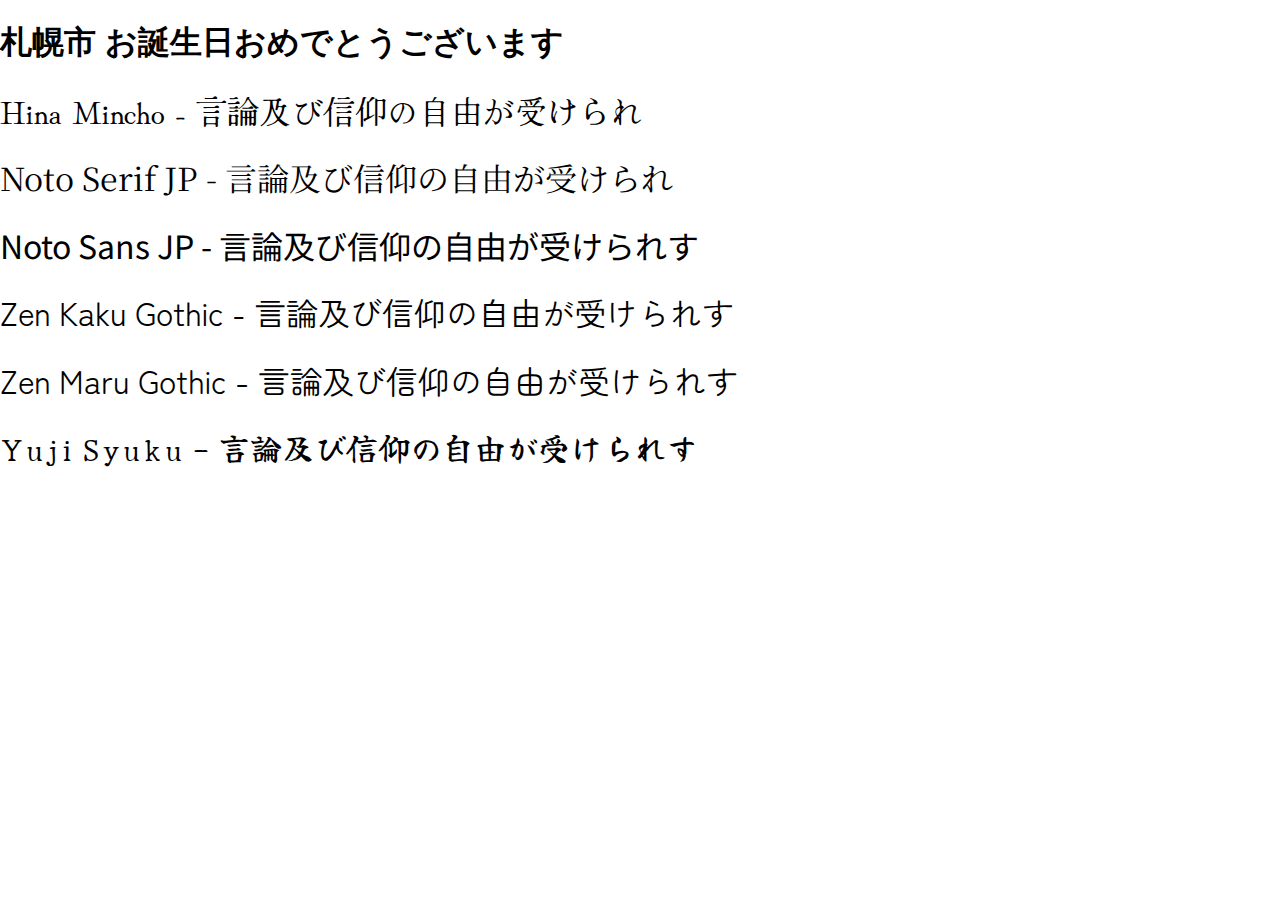
==== index.html @ a13a2428 "s1" ====
<!DOCTYPE html>
<html>
  <Head>
    <title></title>
    <link rel="preconnect" href="https://fonts.googleapis.com">
    <link rel="preconnect" href="https://fonts.gstatic.com" crossorigin>
    <link rel="stylesheet" href="https://fonts.googleapis.com/css2?family=Hina+Mincho&family=Yuji+Syuku&family=Noto+Sans+JP:wght@100..900&family=Zen+Kaku+Gothic+New&family=Zen+Maru+Gothic&family=Noto+Serif+JP:wght@200..900&family=Zen+Kaku+Gothic+New&display=swap" >
    <link rel="stylesheet" href="styles/index.css">
    <script src="/scripts/index.js"></script>

  </Head>
  <body>

    <h1>札幌市 お誕生日おめでとうございます </h1>


    <h1 class="hm">Hina Mincho - 言論及び信仰の自由が受けられ </h1>

    <h1 class="njp">Noto Serif JP - 言論及び信仰の自由が受けられ</h1>

    <h1 class="njps">Noto Sans JP - 言論及び信仰の自由が受けられす</h1>

    <h1 class="zkg">Zen Kaku Gothic - 言論及び信仰の自由が受けられす</h1>

    <h1 class="zmg">Zen Maru Gothic - 言論及び信仰の自由が受けられす</h1>

    <h1 class="ys">Yuji Syuku - 言論及び信仰の自由が受けられす</h1>

    
  </body>
</html>
---- styles/index.css ----
/* 1.0 Initial Setup*/

* {
  box-sizing: border-box;
}

body, html {
  height: 100%;
  width: 100%;
  margin: 0;
  font-family: Arial, Helvetica, sans-serif;
}


.njp {
  font-family: "Noto Serif JP", serif;
  font-optical-sizing: auto;
  font-weight: 400;
  font-style: normal;
}

.njps {
  font-family: "Noto Sans JP", sans-serif;
  font-optical-sizing: auto;
  font-weight: 400;
  font-style: normal;
}


.hm {
  font-family: "Hina Mincho", serif;
  font-weight: 400;
  font-style: normal;
}


.zkg {
  font-family: "Zen Kaku Gothic New", sans-serif;
  font-weight: 400;
  font-style: normal;
}

.zmg {
  font-family: "Zen Maru Gothic", serif;
  font-weight: 400;
  font-style: normal;
}

.ys {
  font-family: "Yuji Syuku", serif;
  font-weight: 400;
  font-style: normal;
}

/* Responsive columns */
@media screen and (max-width: 600px) {
  .column {
    width: 100%;
    display: block;
    margin-bottom: 20px;
    -ms-flex: 50%;
    flex: 50%;
    max-width: 50%;
  }
  .header a {
    float: none;
    display: block;
    text-align: left;
  }
  
  .header-right {
    float: none;
  }
 
}

@keyframes fade {
  from {opacity: .4} 
  to {opacity: 1}
}

/**************************************************/
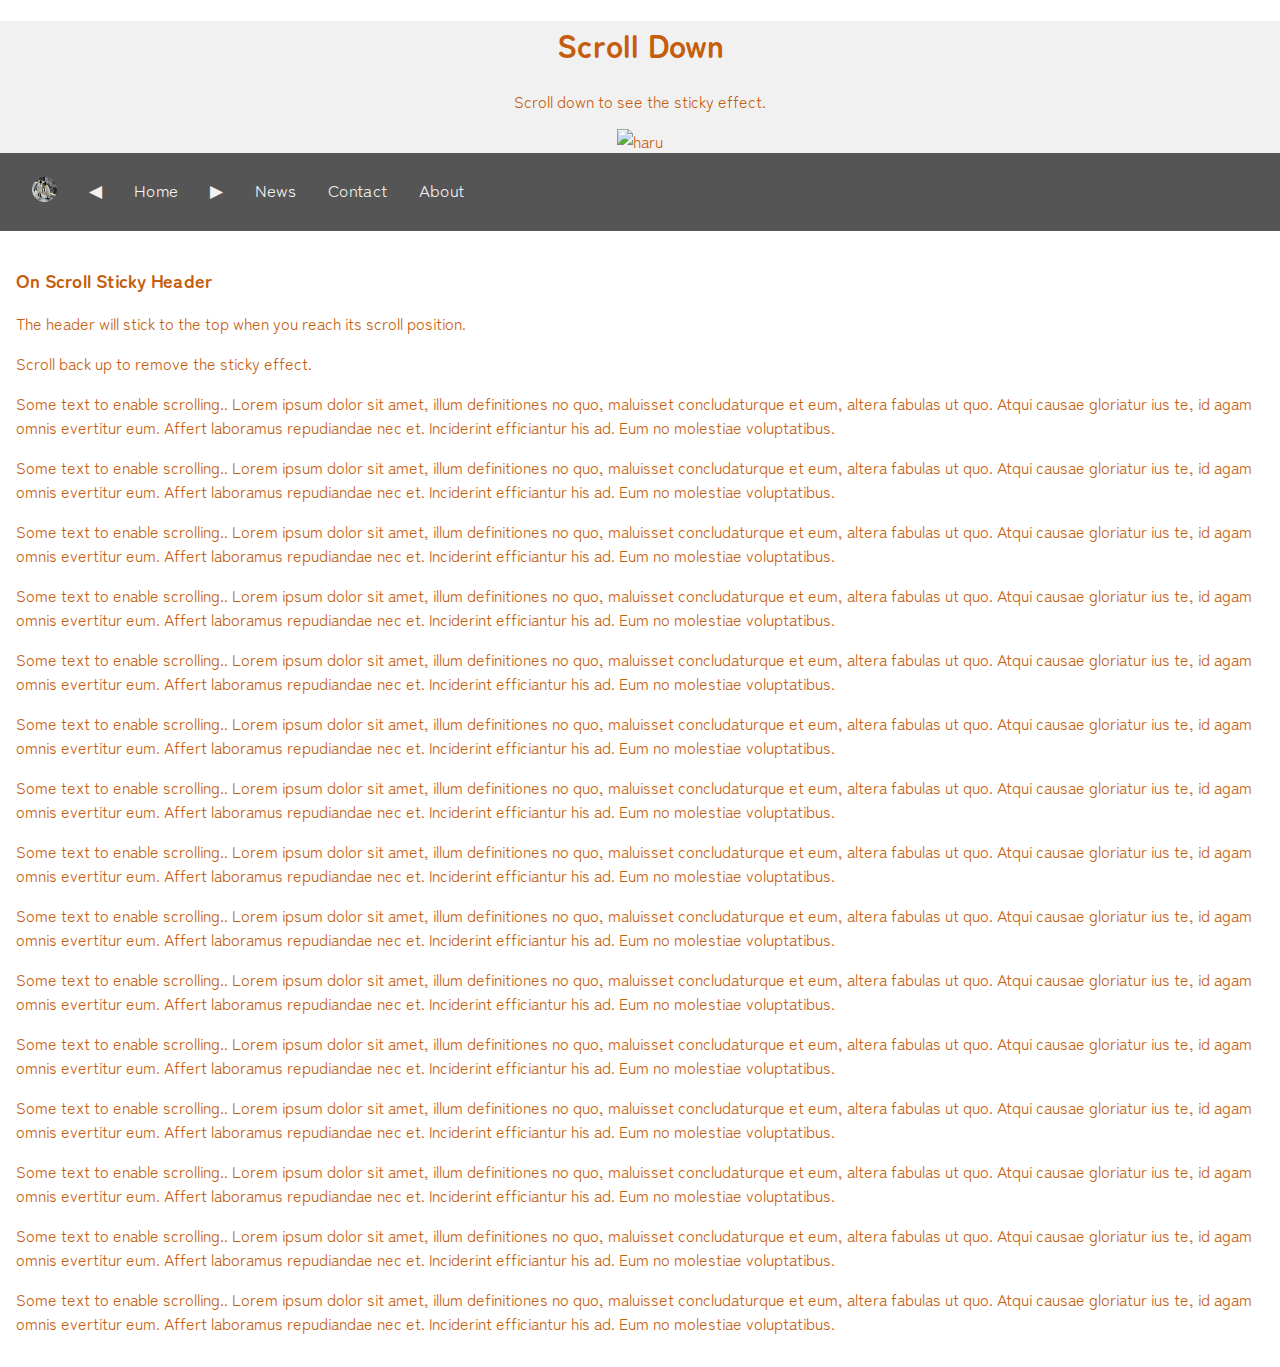
==== commit 292bffd3: "n1" ====
--- a/index.html
+++ b/index.html
@@ -2,29 +2,75 @@
 <html>
   <Head>
     <title></title>
+
+    <meta name="viewport" content="width=device-width, initial-scale=1">
+
     <link rel="preconnect" href="https://fonts.googleapis.com">
     <link rel="preconnect" href="https://fonts.gstatic.com" crossorigin>
     <link rel="stylesheet" href="https://fonts.googleapis.com/css2?family=Hina+Mincho&family=Yuji+Syuku&family=Noto+Sans+JP:wght@100..900&family=Zen+Kaku+Gothic+New&family=Zen+Maru+Gothic&family=Noto+Serif+JP:wght@200..900&family=Zen+Kaku+Gothic+New&display=swap" >
     <link rel="stylesheet" href="styles/index.css">
     <script src="/scripts/index.js"></script>
+    <link rel="icon" type="image/png" sizes="32x32" href="/images/favicon1.jpg">
+
+    <link rel="stylesheet" href="https://cdnjs.cloudflare.com/ajax/libs/font-awesome/4.7.0/css/font-awesome.min.css">
+
+
 
   </Head>
   <body>
 
-    <h1>札幌市 お誕生日おめでとうございます </h1>
+ 
+    
+    <div class="top-container">
+      <h1>Scroll Down</h1>
+      <p>Scroll down to see the sticky effect.</p>
+      <img src="/images/header 4.jpg" alt="haru" class="responsive" width="600" height="400">
+    </div>
+    
+    <div class="header" id="myHeader">
+      <div class="topnav" id="myTopnav">
+        <a href="https://home.sato-chiu.com/"><img src ="/images/favicon1.jpg" style=" width: 25px; height: 25px; border-radius:25px; "></a>
+        <a href="">&#x25C0; </a>
+        <a href="/index.html">Home</a>
+        <a href="">&#x25B6; </a>
+        <a href="#news">News</a>
+        <a href="#contact">Contact</a>
+        <a href="#about">About</a>
+        <a href="javascript:void(0);" class="icon" onclick="myF1()">
+          <i class="fa fa-bars"></i>
+        </a>
+      </div>
+      
+    </div>
+    
+    <div class="content">
+      
+      <div>
+        <h3>On Scroll Sticky Header</h3>
+        <p>The header will stick to the top when you reach its scroll position.</p>
+        <p>Scroll back up to remove the sticky effect.</p>
+        <p>Some text to enable scrolling.. Lorem ipsum dolor sit amet, illum definitiones no quo, maluisset concludaturque et eum, altera fabulas ut quo. Atqui causae gloriatur ius te, id agam omnis evertitur eum. Affert laboramus repudiandae nec et. Inciderint efficiantur his ad. Eum no molestiae voluptatibus.</p>
+        <p>Some text to enable scrolling.. Lorem ipsum dolor sit amet, illum definitiones no quo, maluisset concludaturque et eum, altera fabulas ut quo. Atqui causae gloriatur ius te, id agam omnis evertitur eum. Affert laboramus repudiandae nec et. Inciderint efficiantur his ad. Eum no molestiae voluptatibus.</p>
+        <p>Some text to enable scrolling.. Lorem ipsum dolor sit amet, illum definitiones no quo, maluisset concludaturque et eum, altera fabulas ut quo. Atqui causae gloriatur ius te, id agam omnis evertitur eum. Affert laboramus repudiandae nec et. Inciderint efficiantur his ad. Eum no molestiae voluptatibus.</p>
+        <p>Some text to enable scrolling.. Lorem ipsum dolor sit amet, illum definitiones no quo, maluisset concludaturque et eum, altera fabulas ut quo. Atqui causae gloriatur ius te, id agam omnis evertitur eum. Affert laboramus repudiandae nec et. Inciderint efficiantur his ad. Eum no molestiae voluptatibus.</p><p>Some text to enable scrolling.. Lorem ipsum dolor sit amet, illum definitiones no quo, maluisset concludaturque et eum, altera fabulas ut quo. Atqui causae gloriatur ius te, id agam omnis evertitur eum. Affert laboramus repudiandae nec et. Inciderint efficiantur his ad. Eum no molestiae voluptatibus.</p>  <p>Some text to enable scrolling.. Lorem ipsum dolor sit amet, illum definitiones no quo, maluisset concludaturque et eum, altera fabulas ut quo. Atqui causae gloriatur ius te, id agam omnis evertitur eum. Affert laboramus repudiandae nec et. Inciderint efficiantur his ad. Eum no molestiae voluptatibus.</p><p>Some text to enable scrolling.. Lorem ipsum dolor sit amet, illum definitiones no quo, maluisset concludaturque et eum, altera fabulas ut quo. Atqui causae gloriatur ius te, id agam omnis evertitur eum. Affert laboramus repudiandae nec et. Inciderint efficiantur his ad. Eum no molestiae voluptatibus.</p>  <p>Some text to enable scrolling.. Lorem ipsum dolor sit amet, illum definitiones no quo, maluisset concludaturque et eum, altera fabulas ut quo. Atqui causae gloriatur ius te, id agam omnis evertitur eum. Affert laboramus repudiandae nec et. Inciderint efficiantur his ad. Eum no molestiae voluptatibus.</p><p>Some text to enable scrolling.. Lorem ipsum dolor sit amet, illum definitiones no quo, maluisset concludaturque et eum, altera fabulas ut quo. Atqui causae gloriatur ius te, id agam omnis evertitur eum. Affert laboramus repudiandae nec et. Inciderint efficiantur his ad. Eum no molestiae voluptatibus.</p>  <p>Some text to enable scrolling.. Lorem ipsum dolor sit amet, illum definitiones no quo, maluisset concludaturque et eum, altera fabulas ut quo. Atqui causae gloriatur ius te, id agam omnis evertitur eum. Affert laboramus repudiandae nec et. Inciderint efficiantur his ad. Eum no molestiae voluptatibus.</p><p>Some text to enable scrolling.. Lorem ipsum dolor sit amet, illum definitiones no quo, maluisset concludaturque et eum, altera fabulas ut quo. Atqui causae gloriatur ius te, id agam omnis evertitur eum. Affert laboramus repudiandae nec et. Inciderint efficiantur his ad. Eum no molestiae voluptatibus.</p>
+        <p>Some text to enable scrolling.. Lorem ipsum dolor sit amet, illum definitiones no quo, maluisset concludaturque et eum, altera fabulas ut quo. Atqui causae gloriatur ius te, id agam omnis evertitur eum. Affert laboramus repudiandae nec et. Inciderint efficiantur his ad. Eum no molestiae voluptatibus.</p>
+        <p>Some text to enable scrolling.. Lorem ipsum dolor sit amet, illum definitiones no quo, maluisset concludaturque et eum, altera fabulas ut quo. Atqui causae gloriatur ius te, id agam omnis evertitur eum. Affert laboramus repudiandae nec et. Inciderint efficiantur his ad. Eum no molestiae voluptatibus.</p>
+        <p>Some text to enable scrolling.. Lorem ipsum dolor sit amet, illum definitiones no quo, maluisset concludaturque et eum, altera fabulas ut quo. Atqui causae gloriatur ius te, id agam omnis evertitur eum. Affert laboramus repudiandae nec et. Inciderint efficiantur his ad. Eum no molestiae voluptatibus.</p>
+        <p>Some text to enable scrolling.. Lorem ipsum dolor sit amet, illum definitiones no quo, maluisset concludaturque et eum, altera fabulas ut quo. Atqui causae gloriatur ius te, id agam omnis evertitur eum. Affert laboramus repudiandae nec et. Inciderint efficiantur his ad. Eum no molestiae voluptatibus.</p>
+  
+        </div>
+    </div>
+    
 
 
-    <h1 class="hm">Hina Mincho - 言論及び信仰の自由が受けられ </h1>
+    <script>
+      window.onscroll = function() {myF2()};
+      
+      var header = document.getElementById("myHeader");
+      var sticky = header.offsetTop;
+      
 
-    <h1 class="njp">Noto Serif JP - 言論及び信仰の自由が受けられ</h1>
-
-    <h1 class="njps">Noto Sans JP - 言論及び信仰の自由が受けられす</h1>
-
-    <h1 class="zkg">Zen Kaku Gothic - 言論及び信仰の自由が受けられす</h1>
-
-    <h1 class="zmg">Zen Maru Gothic - 言論及び信仰の自由が受けられす</h1>
-
-    <h1 class="ys">Yuji Syuku - 言論及び信仰の自由が受けられす</h1>
+    </script>
 
     
   </body>
--- a/styles/index.css
+++ b/styles/index.css
@@ -8,7 +8,8 @@
   height: 100%;
   width: 100%;
   margin: 0;
-  font-family: Arial, Helvetica, sans-serif;
+  font-family:  "Zen Maru Gothic", serif;
+  color:#C55D0C;
 }
 
 
@@ -79,4 +80,90 @@
   to {opacity: 1}
 }
 
-/**************************************************/+/**************************************************/
+
+/* 1.0 Template */
+
+.top-container {
+  background-color: #f1f1f1;
+  text-align: center;
+}
+
+.header {
+  padding: 10px 16px;
+  background: #555;
+  color: #f1f1f1;
+  z-index: 1;
+
+}
+
+.content {
+  padding: 16px;
+}
+
+.sticky {
+  position: fixed;
+  top: 0;
+  width: 100%;
+}
+
+.sticky + .content {
+  padding-top: 102px;
+}
+
+/* 2.0 Navigation */
+
+.topnav {
+  overflow: hidden;
+}
+
+.topnav a {
+  float: left;
+  display: block;
+  color: #f2f2f2;
+  text-align: center;
+  padding: 14px 16px;
+  text-decoration: none;
+  font-size: 17px;
+}
+
+.topnav a:hover {
+  background-color: #ddd;
+  color: black;
+}
+
+.topnav a.active {
+  background-color: #C55D0C;
+  color: white;
+}
+
+.topnav .icon {
+  display: none;
+}
+
+@media screen and (max-width: 600px) {
+  .topnav a:not(:nth-child(-n+3)) {display: none;}
+  .topnav a.icon {
+    float: right;
+    display: block;
+  }
+}
+
+@media screen and (max-width: 600px) {
+  .topnav.responsive {position: relative;}
+  .topnav.responsive .icon {
+    position: absolute;
+    right: 0;
+    top: 0;
+  }
+  .topnav.responsive a {
+    float: none;
+    display: block;
+    text-align: left;
+  }
+}
+
+.responsive {
+  width: 100%;
+  height: auto;
+}
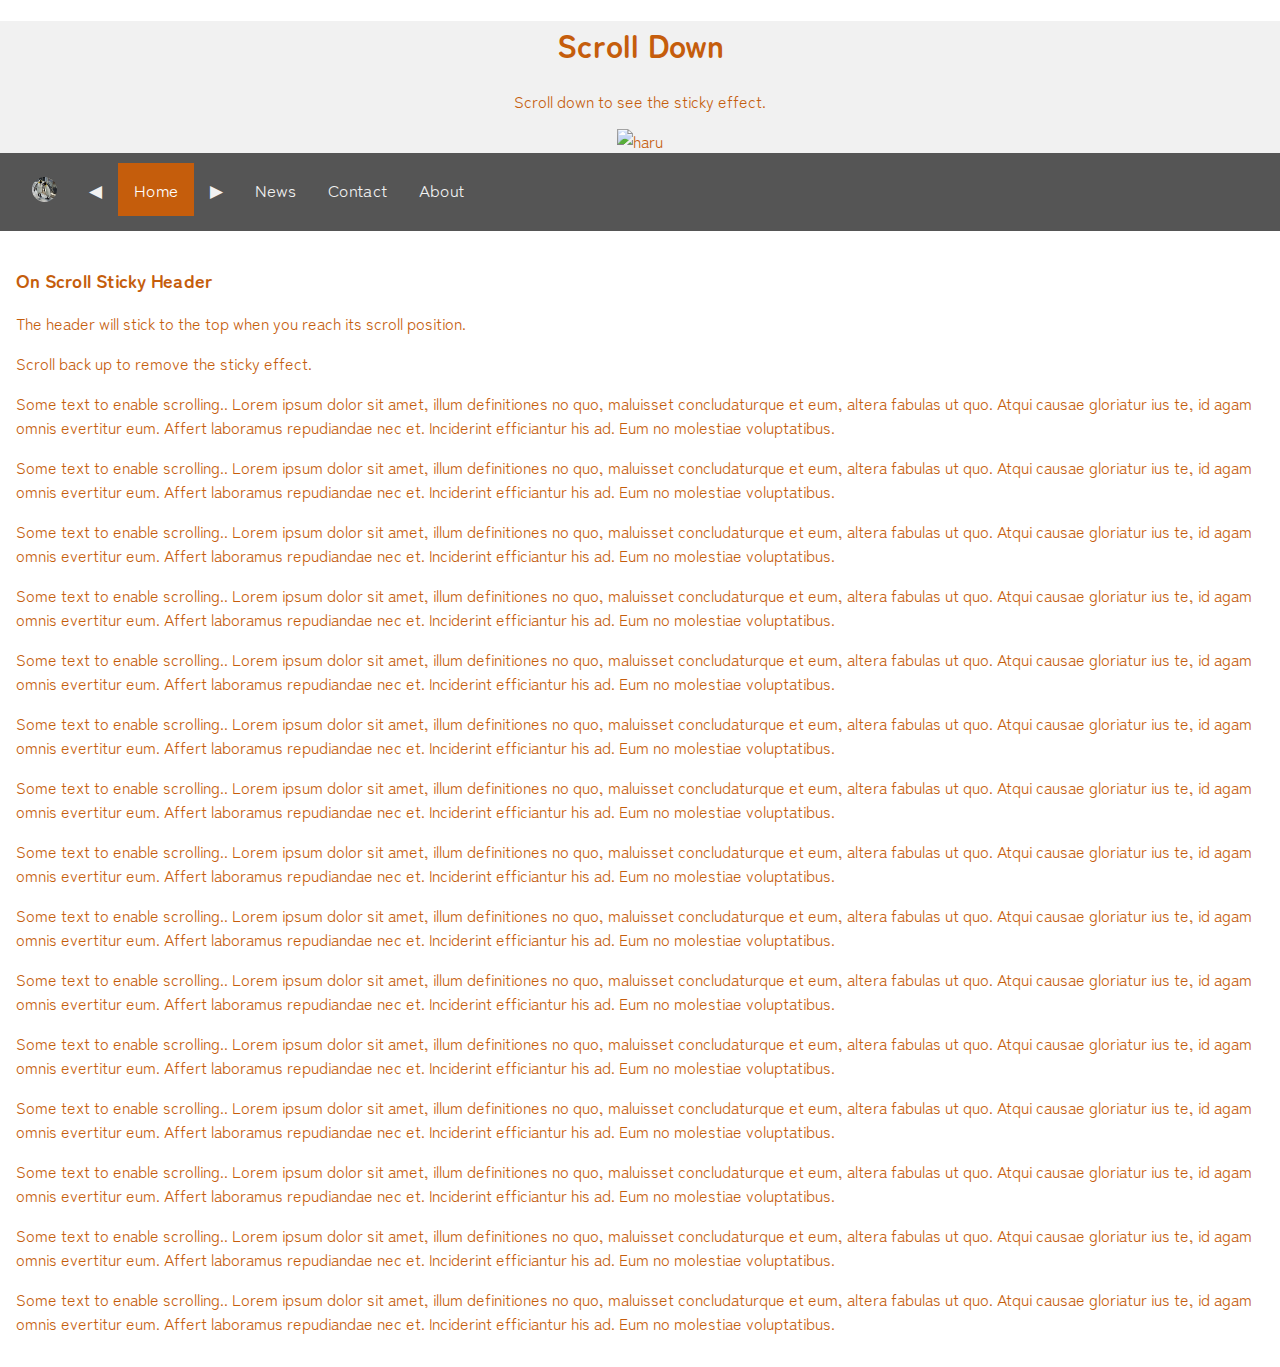
==== commit 5d936511: "n3" ====
--- a/index.html
+++ b/index.html
@@ -31,7 +31,7 @@
       <div class="topnav" id="myTopnav">
         <a href="https://home.sato-chiu.com/"><img src ="/images/favicon1.jpg" style=" width: 25px; height: 25px; border-radius:25px; "></a>
         <a href="">&#x25C0; </a>
-        <a href="/index.html">Home</a>
+        <a href="/index.html" class="active">Home</a>
         <a href="">&#x25B6; </a>
         <a href="#news">News</a>
         <a href="#contact">Contact</a>
--- a/styles/index.css
+++ b/styles/index.css
@@ -142,7 +142,7 @@
 }
 
 @media screen and (max-width: 600px) {
-  .topnav a:not(:nth-child(-n+3)) {display: none;}
+  .topnav a:not(:nth-child(-n+4)) {display: none;}
   .topnav a.icon {
     float: right;
     display: block;
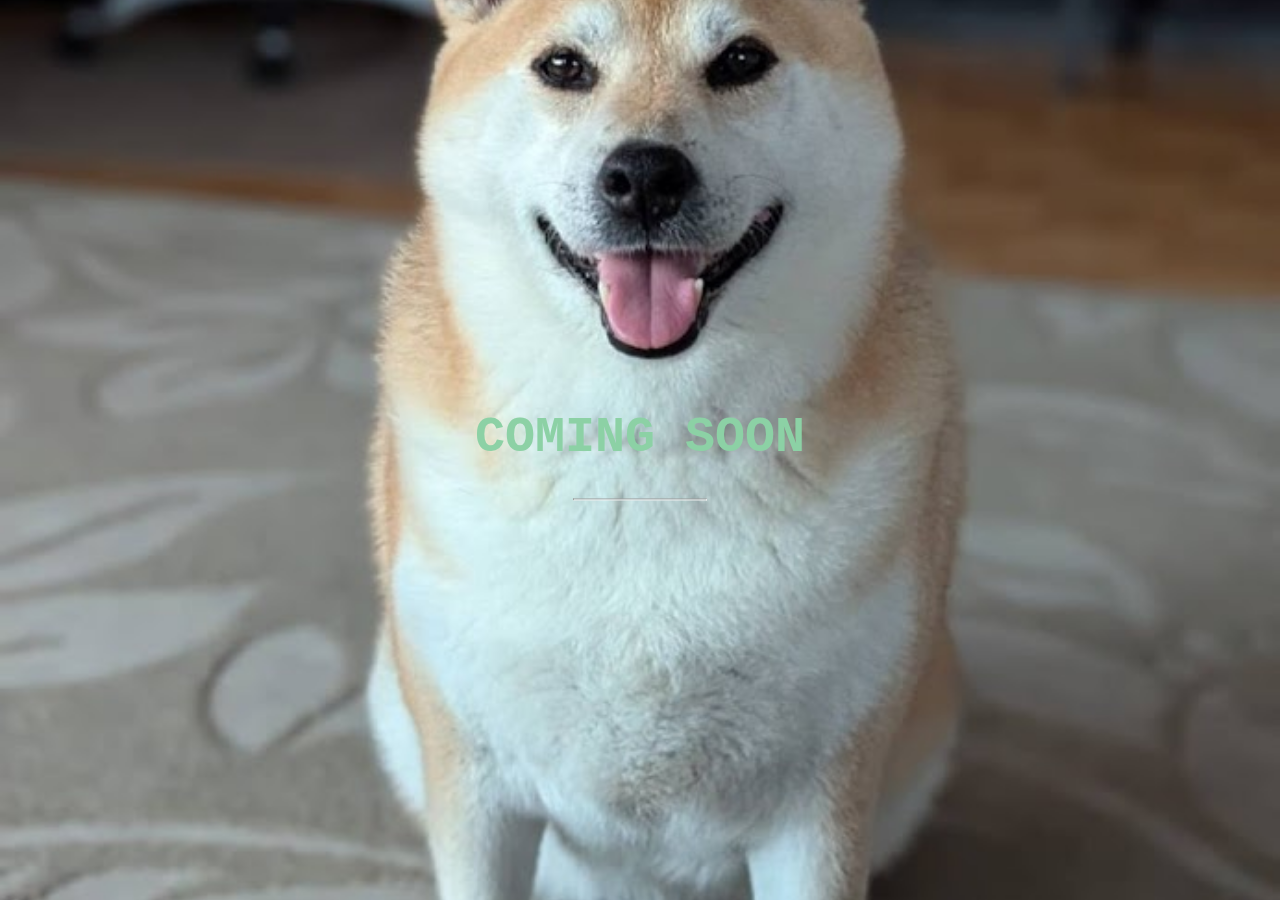
==== commit 5afd266b: "cs2" ====
--- a/index.html
+++ b/index.html
@@ -1,77 +1,62 @@
-<!DOCTYPE html>
-<html>
-  <Head>
-    <title></title>
-
-    <meta name="viewport" content="width=device-width, initial-scale=1">
-
-    <link rel="preconnect" href="https://fonts.googleapis.com">
-    <link rel="preconnect" href="https://fonts.gstatic.com" crossorigin>
-    <link rel="stylesheet" href="https://fonts.googleapis.com/css2?family=Hina+Mincho&family=Yuji+Syuku&family=Noto+Sans+JP:wght@100..900&family=Zen+Kaku+Gothic+New&family=Zen+Maru+Gothic&family=Noto+Serif+JP:wght@200..900&family=Zen+Kaku+Gothic+New&display=swap" >
-    <link rel="stylesheet" href="styles/index.css">
-    <script src="/scripts/index.js"></script>
-    <link rel="icon" type="image/png" sizes="32x32" href="/images/favicon1.jpg">
-
-    <link rel="stylesheet" href="https://cdnjs.cloudflare.com/ajax/libs/font-awesome/4.7.0/css/font-awesome.min.css">
-
-
-
-  </Head>
-  <body>
-
- 
-    
-    <div class="top-container">
-      <h1>Scroll Down</h1>
-      <p>Scroll down to see the sticky effect.</p>
-      <img src="/images/header 4.jpg" alt="haru" class="responsive" width="600" height="400">
-    </div>
-    
-    <div class="header" id="myHeader">
-      <div class="topnav" id="myTopnav">
-        <a href="https://home.sato-chiu.com/"><img src ="/images/favicon1.jpg" style=" width: 25px; height: 25px; border-radius:25px; "></a>
-        <a href="">&#x25C0; </a>
-        <a href="/index.html" class="active">Home</a>
-        <a href="">&#x25B6; </a>
-        <a href="#news">News</a>
-        <a href="#contact">Contact</a>
-        <a href="#about">About</a>
-        <a href="javascript:void(0);" class="icon" onclick="myF1()">
-          <i class="fa fa-bars"></i>
-        </a>
-      </div>
-      
-    </div>
-    
-    <div class="content">
-      
-      <div>
-        <h3>On Scroll Sticky Header</h3>
-        <p>The header will stick to the top when you reach its scroll position.</p>
-        <p>Scroll back up to remove the sticky effect.</p>
-        <p>Some text to enable scrolling.. Lorem ipsum dolor sit amet, illum definitiones no quo, maluisset concludaturque et eum, altera fabulas ut quo. Atqui causae gloriatur ius te, id agam omnis evertitur eum. Affert laboramus repudiandae nec et. Inciderint efficiantur his ad. Eum no molestiae voluptatibus.</p>
-        <p>Some text to enable scrolling.. Lorem ipsum dolor sit amet, illum definitiones no quo, maluisset concludaturque et eum, altera fabulas ut quo. Atqui causae gloriatur ius te, id agam omnis evertitur eum. Affert laboramus repudiandae nec et. Inciderint efficiantur his ad. Eum no molestiae voluptatibus.</p>
-        <p>Some text to enable scrolling.. Lorem ipsum dolor sit amet, illum definitiones no quo, maluisset concludaturque et eum, altera fabulas ut quo. Atqui causae gloriatur ius te, id agam omnis evertitur eum. Affert laboramus repudiandae nec et. Inciderint efficiantur his ad. Eum no molestiae voluptatibus.</p>
-        <p>Some text to enable scrolling.. Lorem ipsum dolor sit amet, illum definitiones no quo, maluisset concludaturque et eum, altera fabulas ut quo. Atqui causae gloriatur ius te, id agam omnis evertitur eum. Affert laboramus repudiandae nec et. Inciderint efficiantur his ad. Eum no molestiae voluptatibus.</p><p>Some text to enable scrolling.. Lorem ipsum dolor sit amet, illum definitiones no quo, maluisset concludaturque et eum, altera fabulas ut quo. Atqui causae gloriatur ius te, id agam omnis evertitur eum. Affert laboramus repudiandae nec et. Inciderint efficiantur his ad. Eum no molestiae voluptatibus.</p>  <p>Some text to enable scrolling.. Lorem ipsum dolor sit amet, illum definitiones no quo, maluisset concludaturque et eum, altera fabulas ut quo. Atqui causae gloriatur ius te, id agam omnis evertitur eum. Affert laboramus repudiandae nec et. Inciderint efficiantur his ad. Eum no molestiae voluptatibus.</p><p>Some text to enable scrolling.. Lorem ipsum dolor sit amet, illum definitiones no quo, maluisset concludaturque et eum, altera fabulas ut quo. Atqui causae gloriatur ius te, id agam omnis evertitur eum. Affert laboramus repudiandae nec et. Inciderint efficiantur his ad. Eum no molestiae voluptatibus.</p>  <p>Some text to enable scrolling.. Lorem ipsum dolor sit amet, illum definitiones no quo, maluisset concludaturque et eum, altera fabulas ut quo. Atqui causae gloriatur ius te, id agam omnis evertitur eum. Affert laboramus repudiandae nec et. Inciderint efficiantur his ad. Eum no molestiae voluptatibus.</p><p>Some text to enable scrolling.. Lorem ipsum dolor sit amet, illum definitiones no quo, maluisset concludaturque et eum, altera fabulas ut quo. Atqui causae gloriatur ius te, id agam omnis evertitur eum. Affert laboramus repudiandae nec et. Inciderint efficiantur his ad. Eum no molestiae voluptatibus.</p>  <p>Some text to enable scrolling.. Lorem ipsum dolor sit amet, illum definitiones no quo, maluisset concludaturque et eum, altera fabulas ut quo. Atqui causae gloriatur ius te, id agam omnis evertitur eum. Affert laboramus repudiandae nec et. Inciderint efficiantur his ad. Eum no molestiae voluptatibus.</p><p>Some text to enable scrolling.. Lorem ipsum dolor sit amet, illum definitiones no quo, maluisset concludaturque et eum, altera fabulas ut quo. Atqui causae gloriatur ius te, id agam omnis evertitur eum. Affert laboramus repudiandae nec et. Inciderint efficiantur his ad. Eum no molestiae voluptatibus.</p>
-        <p>Some text to enable scrolling.. Lorem ipsum dolor sit amet, illum definitiones no quo, maluisset concludaturque et eum, altera fabulas ut quo. Atqui causae gloriatur ius te, id agam omnis evertitur eum. Affert laboramus repudiandae nec et. Inciderint efficiantur his ad. Eum no molestiae voluptatibus.</p>
-        <p>Some text to enable scrolling.. Lorem ipsum dolor sit amet, illum definitiones no quo, maluisset concludaturque et eum, altera fabulas ut quo. Atqui causae gloriatur ius te, id agam omnis evertitur eum. Affert laboramus repudiandae nec et. Inciderint efficiantur his ad. Eum no molestiae voluptatibus.</p>
-        <p>Some text to enable scrolling.. Lorem ipsum dolor sit amet, illum definitiones no quo, maluisset concludaturque et eum, altera fabulas ut quo. Atqui causae gloriatur ius te, id agam omnis evertitur eum. Affert laboramus repudiandae nec et. Inciderint efficiantur his ad. Eum no molestiae voluptatibus.</p>
-        <p>Some text to enable scrolling.. Lorem ipsum dolor sit amet, illum definitiones no quo, maluisset concludaturque et eum, altera fabulas ut quo. Atqui causae gloriatur ius te, id agam omnis evertitur eum. Affert laboramus repudiandae nec et. Inciderint efficiantur his ad. Eum no molestiae voluptatibus.</p>
-  
-        </div>
-    </div>
-    
-
-
-    <script>
-      window.onscroll = function() {myF2()};
-      
-      var header = document.getElementById("myHeader");
-      var sticky = header.offsetTop;
-      
-
-    </script>
-
-    
-  </body>
-</html>+<!DOCTYPE html>
+<html>
+<style>
+body, html {
+  height: 100%;
+  margin: 0;
+}
+
+.bgimg {
+  background-image: url('/images/1724027572604.jpg');
+  height: 100%;
+  background-position: center;
+  background-size: cover;
+  position: relative;
+  color: #8cd1a5;
+  font-family: "Courier New", Courier, monospace;
+  font-size: 25px;
+}
+
+.topleft {
+  position: absolute;
+  top: 0;
+  left: 16px;
+}
+
+.bottomleft {
+  position: absolute;
+  bottom: 0;
+  left: 16px;
+}
+
+.middle {
+  position: absolute;
+  top: 50%;
+  left: 50%;
+  transform: translate(-50%, -50%);
+  text-align: center;
+}
+
+hr {
+  margin: auto;
+  width: 40%;
+}
+</style>
+<body>
+
+<div class="bgimg">
+  <div class="topleft">
+    <p></p>
+  </div>
+  <div class="middle">
+    <h1>COMING SOON</h1>
+    <hr>
+    <p></p>
+  </div>
+  <div class="bottomleft">
+    <p></p>
+  </div>
+</div>
+
+</body>
+</html>
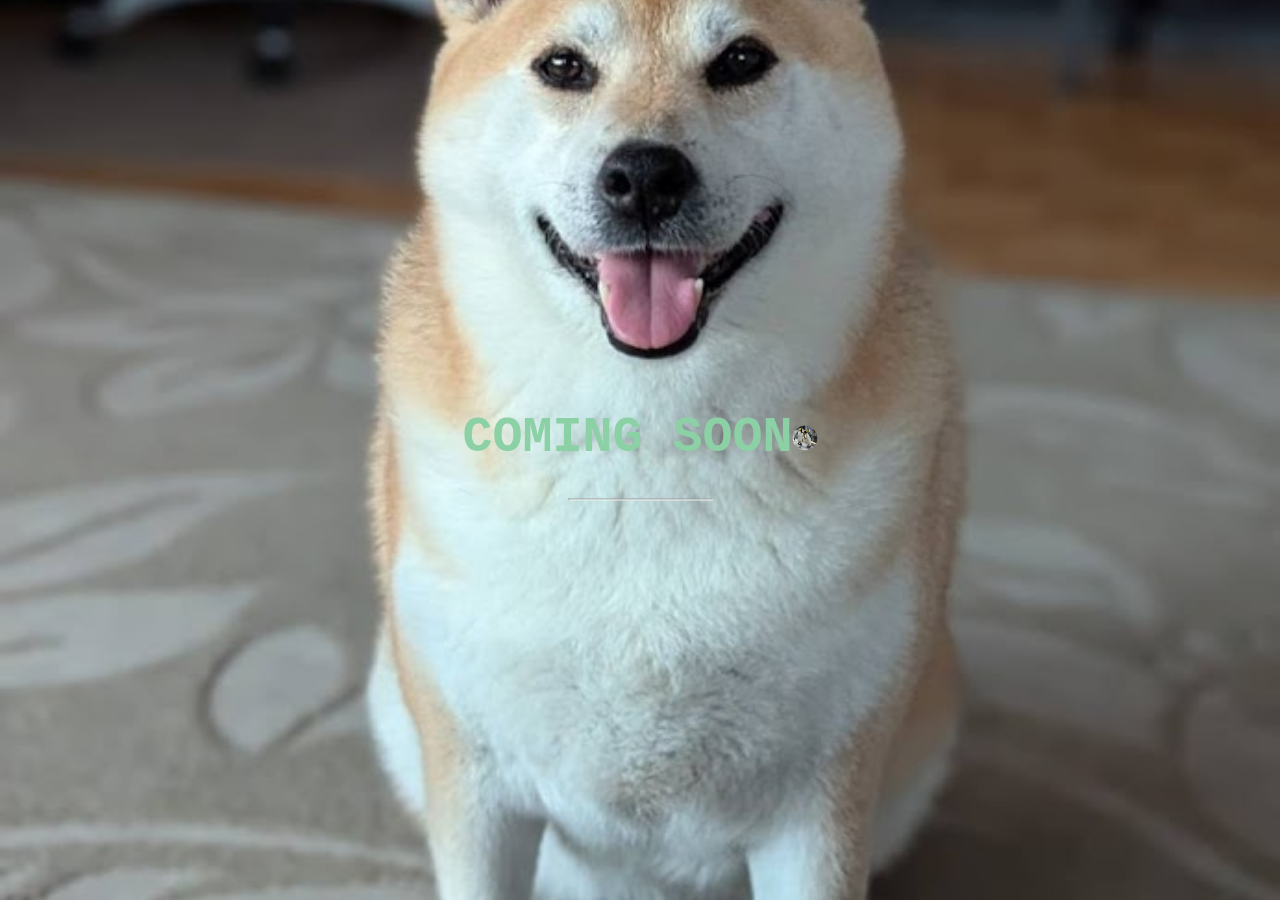
==== commit e79c725d: "cs3" ====
--- a/index.html
+++ b/index.html
@@ -49,7 +49,8 @@
     <p></p>
   </div>
   <div class="middle">
-    <h1>COMING SOON</h1>
+    <h1>COMING SOON<a href="https://www.sato-chiu.com#_kids"><img src ="/images/favicon1.jpg" style=" width: 25px; height: 25px; border-radius:25px; text-decoration: none;"></a>
+    </h1>
     <hr>
     <p></p>
   </div>
